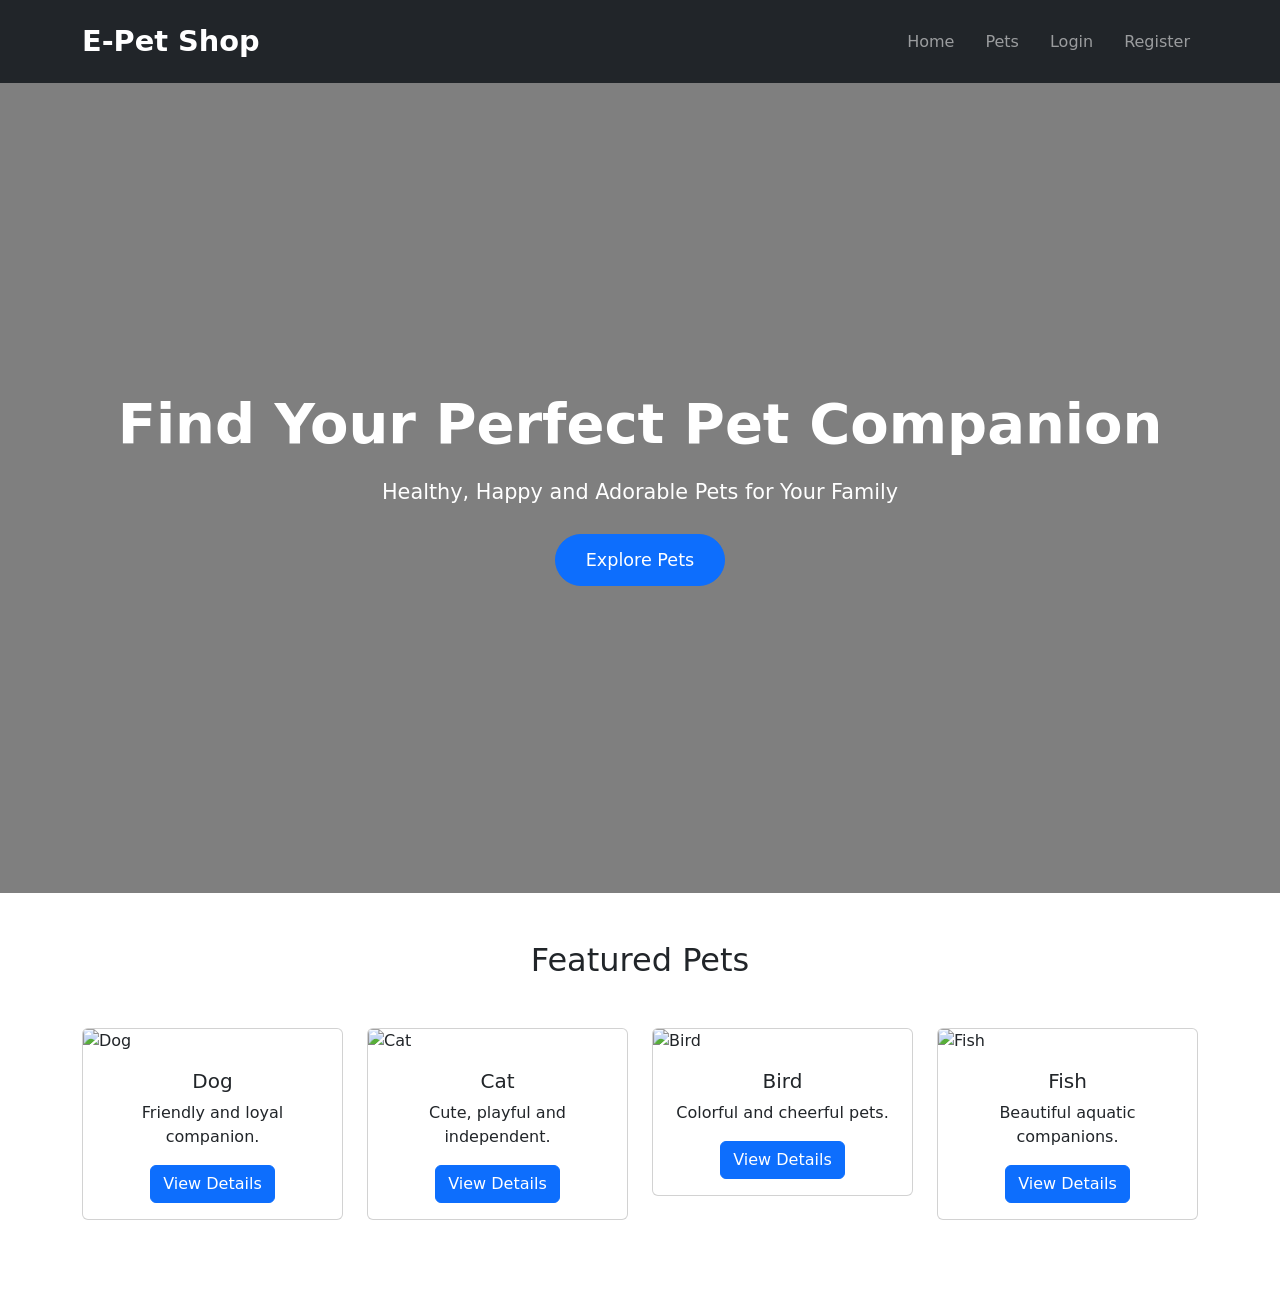
==== index.html @ 761fec96 "Added featured pets section" ====
<!DOCTYPE html>
<html lang="en">
<head>
    <meta charset="UTF-8">
    <meta name="viewport" content="width=device-width, initial-scale=1.0">
    <title>E-Pet Shop</title>

    <link href="https://cdn.jsdelivr.net/npm/bootstrap@5.3.3/dist/css/bootstrap.min.css" rel="stylesheet">

    <link rel="stylesheet" href="style.css">
</head>
<body>

    
    <nav class="navbar navbar-expand-lg navbar-dark bg-dark">
        <div class="container">
            <a class="navbar-brand" href="#">E-Pet Shop</a>

            <button class="navbar-toggler" type="button" data-bs-toggle="collapse" data-bs-target="#navbarNav">
                <span class="navbar-toggler-icon"></span>
            </button>

            <div class="collapse navbar-collapse" id="navbarNav">
                <ul class="navbar-nav ms-auto">
                    <li class="nav-item"><a class="nav-link" href="#">Home</a></li>
                    <li class="nav-item"><a class="nav-link" href="#">Pets</a></li>
                    <li class="nav-item"><a class="nav-link" href="#">Login</a></li>
                    <li class="nav-item"><a class="nav-link" href="#">Register</a></li>
                </ul>
            </div>
        </div>
    </nav>

  
    <section class="hero text-center">
        <div class="container">
            <h1>Find Your Perfect Pet Companion</h1>
            <p>Healthy, Happy and Adorable Pets for Your Family</p>
            <a href="#" class="btn btn-primary">Explore Pets</a>
        </div>
    </section>
    <!-- Featured Pets Section -->
<section class="featured-pets py-5">
    <div class="container">
        <h2 class="text-center mb-5">Featured Pets</h2>

        <div class="row">

            <div class="col-md-3 mb-4">
                <div class="card pet-card">
                    <img src="https://images.unsplash.com/photo-1517849845537-4d257902454a?w=500"
                         class="card-img-top" alt="Dog">
                    <div class="card-body text-center">
                        <h5 class="card-title">Dog</h5>
                        <p class="card-text">Friendly and loyal companion.</p>
                        <a href="#" class="btn btn-primary">View Details</a>
                    </div>
                </div>
            </div>

            <div class="col-md-3 mb-4">
                <div class="card pet-card">
                    <img src="https://images.unsplash.com/photo-1519052537078-e6302a4968d4?w=500"
                         class="card-img-top" alt="Cat">
                    <div class="card-body text-center">
                        <h5 class="card-title">Cat</h5>
                        <p class="card-text">Cute, playful and independent.</p>
                        <a href="#" class="btn btn-primary">View Details</a>
                    </div>
                </div>
            </div>

            <div class="col-md-3 mb-4">
                <div class="card pet-card">
                    <img src="https://images.unsplash.com/photo-1444464666168-49d633b86797?w=500"
                         class="card-img-top" alt="Bird">
                    <div class="card-body text-center">
                        <h5 class="card-title">Bird</h5>
                        <p class="card-text">Colorful and cheerful pets.</p>
                        <a href="#" class="btn btn-primary">View Details</a>
                    </div>
                </div>
            </div>

            <div class="col-md-3 mb-4">
                <div class="card pet-card">
                    <img src="https://images.unsplash.com/photo-1524704654690-b56c05c78a00?w=500"
                         class="card-img-top" alt="Fish">
                    <div class="card-body text-center">
                        <h5 class="card-title">Fish</h5>
                        <p class="card-text">Beautiful aquatic companions.</p>
                        <a href="#" class="btn btn-primary">View Details</a>
                    </div>
                </div>
            </div>

        </div>
    </div>
</section>

    <script src="https://cdn.jsdelivr.net/npm/bootstrap@5.3.3/dist/js/bootstrap.bundle.min.js"></script>

</body>
</html>
---- style.css ----
/* Reset */
*{
    margin: 0;
    padding: 0;
    box-sizing: border-box;
}

/* Navbar */
.navbar{
    padding: 15px 0;
}

.navbar-brand{
    font-size: 1.8rem;
    font-weight: bold;
}

.nav-link{
    margin-left: 15px;
    transition: 0.3s;
}

.nav-link:hover{
    color: #ffc107 !important;
}

/* Hero Section */
.hero{
    height: 90vh;
    display: flex;
    align-items: center;
    justify-content: center;
    text-align: center;

    background: linear-gradient(
        rgba(0,0,0,0.5),
        rgba(0,0,0,0.5)
    ),
    url("https://images.unsplash.com/photo-1517849845537-4d257902454a?w=1600");

    background-size: cover;
    background-position: center;

    color: white;
}

.hero h1{
    font-size: 3.5rem;
    font-weight: bold;
    margin-bottom: 20px;
}

.hero p{
    font-size: 1.3rem;
    margin-bottom: 25px;
}

.hero .btn{
    padding: 12px 30px;
    font-size: 1.1rem;
    border-radius: 30px;
}
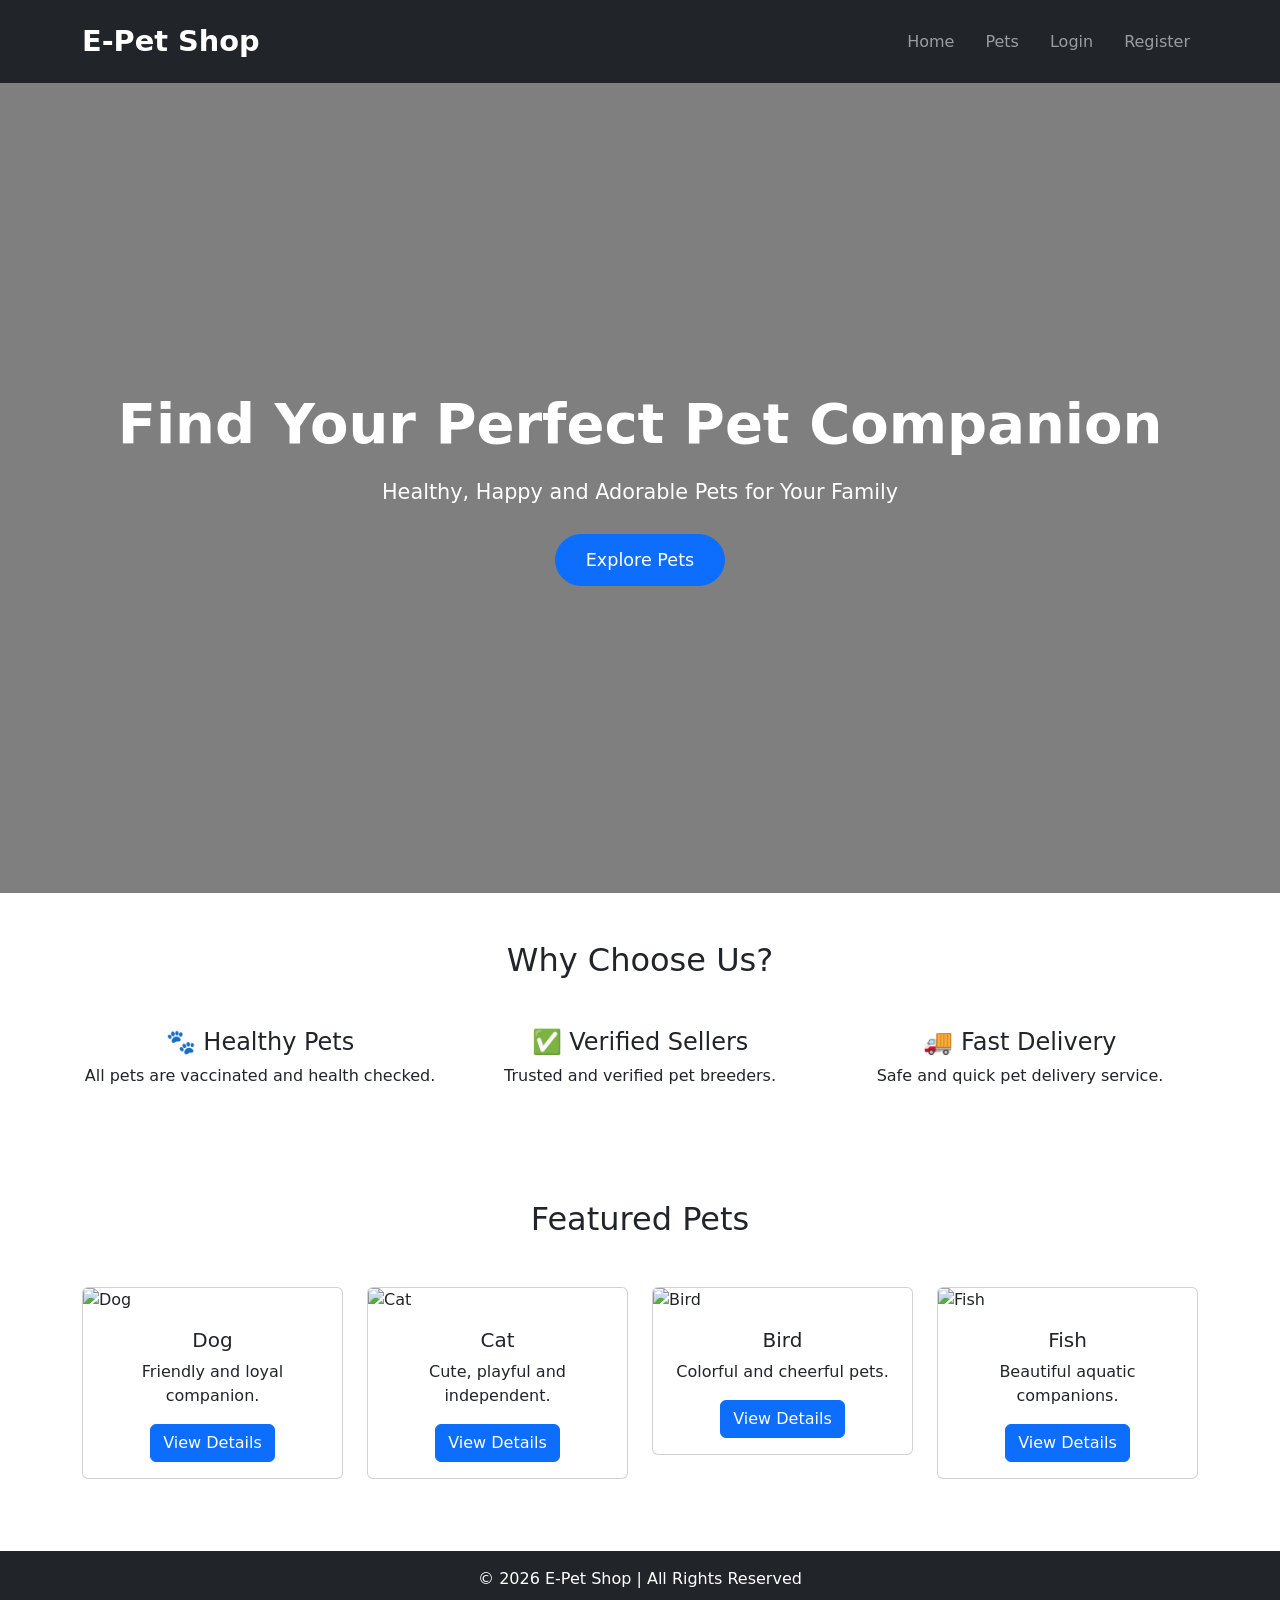
==== commit 37781b82: "Added why choose us section and footer" ====
--- a/index.html
+++ b/index.html
@@ -40,6 +40,29 @@
         </div>
     </section>
     <!-- Featured Pets Section -->
+     <!-- Why Choose Us -->
+<section class="py-5">
+    <div class="container">
+        <h2 class="text-center mb-5">Why Choose Us?</h2>
+
+        <div class="row text-center">
+            <div class="col-md-4">
+                <h4>🐾 Healthy Pets</h4>
+                <p>All pets are vaccinated and health checked.</p>
+            </div>
+
+            <div class="col-md-4">
+                <h4>✅ Verified Sellers</h4>
+                <p>Trusted and verified pet breeders.</p>
+            </div>
+
+            <div class="col-md-4">
+                <h4>🚚 Fast Delivery</h4>
+                <p>Safe and quick pet delivery service.</p>
+            </div>
+        </div>
+    </div>
+</section>
 <section class="featured-pets py-5">
     <div class="container">
         <h2 class="text-center mb-5">Featured Pets</h2>
@@ -97,6 +120,18 @@
         </div>
     </div>
 </section>
+</section>
+
+<footer class="bg-dark text-white text-center py-3">
+    <p class="mb-0">
+        © 2026 E-Pet Shop | All Rights Reserved
+    </p>
+</footer>
+
+<script src="https://cdn.jsdelivr.net/npm/bootstrap@5.3.3/dist/js/bootstrap.bundle.min.js"></script>
+
+</body>
+</html>
 
     <script src="https://cdn.jsdelivr.net/npm/bootstrap@5.3.3/dist/js/bootstrap.bundle.min.js"></script>
 
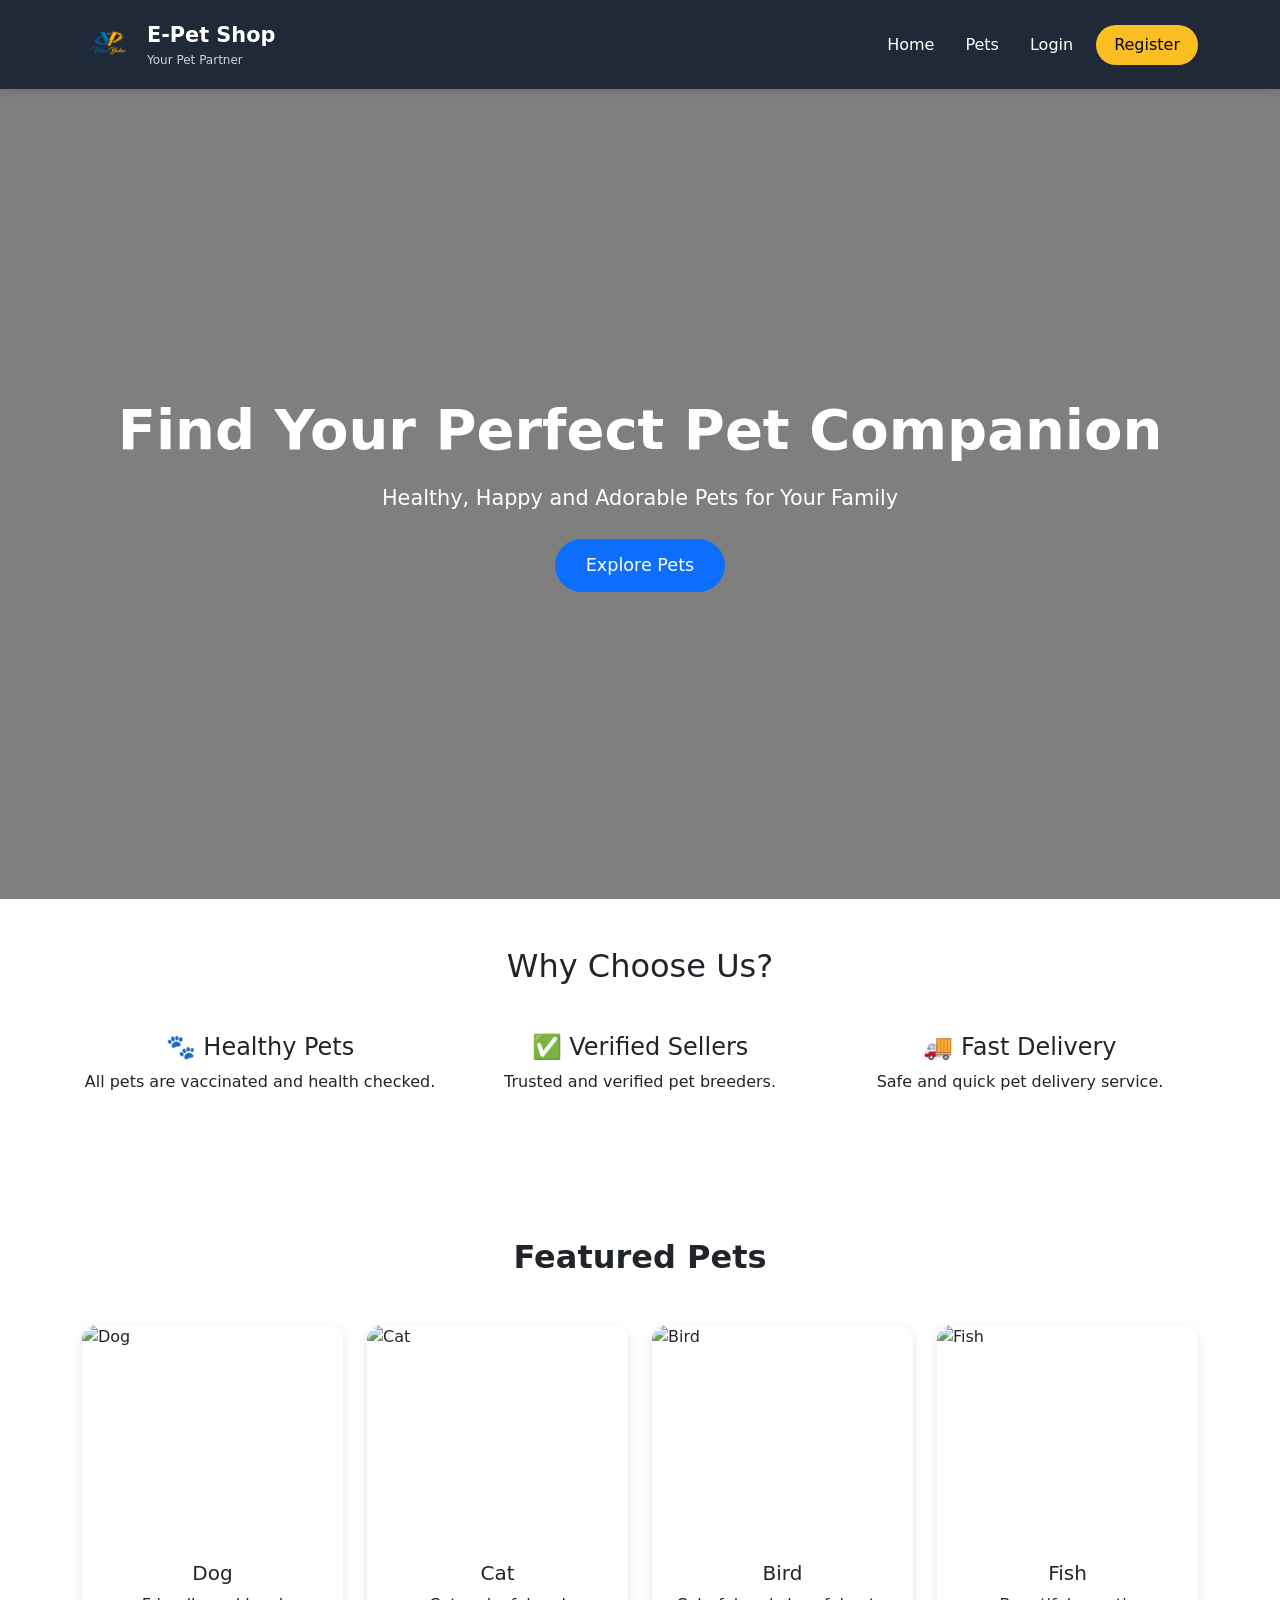
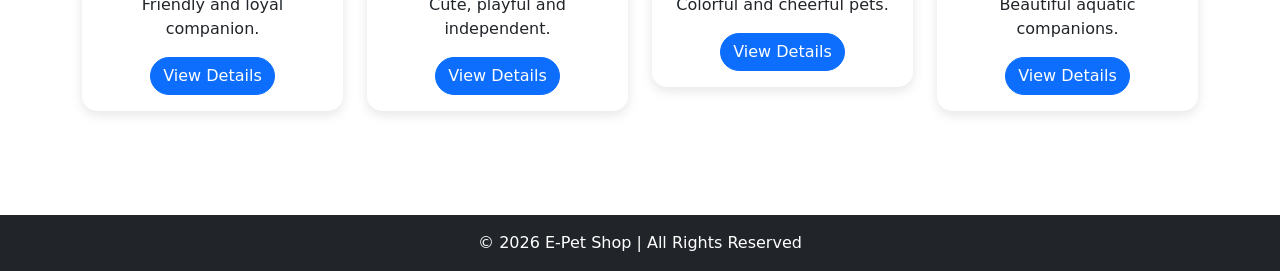
==== commit 50cfbb5c: "Added featured pets section" ====
--- a/index.html
+++ b/index.html
@@ -12,24 +12,49 @@
 <body>
 
     
-    <nav class="navbar navbar-expand-lg navbar-dark bg-dark">
-        <div class="container">
-            <a class="navbar-brand" href="#">E-Pet Shop</a>
+   <nav class="navbar navbar-expand-lg custom-navbar">
+    <div class="container">
 
-            <button class="navbar-toggler" type="button" data-bs-toggle="collapse" data-bs-target="#navbarNav">
-                <span class="navbar-toggler-icon"></span>
-            </button>
+        <a class="navbar-brand d-flex align-items-center" href="#">
+            <img src="ChatGPT Image Jun 15, 2026, 08_16_52 PM.png" alt="Logo" class="logo">
+            <div class="brand-text">
+                <span class="brand-name">E-Pet Shop</span>
+                <small>Your Pet Partner</small>
+            </div>
+        </a>
 
-            <div class="collapse navbar-collapse" id="navbarNav">
-                <ul class="navbar-nav ms-auto">
-                    <li class="nav-item"><a class="nav-link" href="#">Home</a></li>
-                    <li class="nav-item"><a class="nav-link" href="#">Pets</a></li>
-                    <li class="nav-item"><a class="nav-link" href="#">Login</a></li>
-                    <li class="nav-item"><a class="nav-link" href="#">Register</a></li>
-                </ul>
-            </div>
+        <button class="navbar-toggler" type="button"
+                data-bs-toggle="collapse"
+                data-bs-target="#navbarNav">
+            <span class="navbar-toggler-icon"></span>
+        </button>
+
+        <div class="collapse navbar-collapse" id="navbarNav">
+            <ul class="navbar-nav ms-auto">
+
+                <li class="nav-item">
+                    <a class="nav-link active" href="#">Home</a>
+                </li>
+
+                <li class="nav-item">
+                    <a class="nav-link" href="#pets">Pets</a>
+                </li>
+
+                <li class="nav-item">
+                    <a class="nav-link" href="#">Login</a>
+                </li>
+
+                <li class="nav-item">
+                    <a class="nav-link btn-register" href="#">
+                        Register
+                    </a>
+                </li>
+
+            </ul>
         </div>
-    </nav>
+
+    </div>
+</nav>
 
   
     <section class="hero text-center">
@@ -63,7 +88,7 @@
         </div>
     </div>
 </section>
-<section class="featured-pets py-5">
+<section class="why-choose-us">
     <div class="container">
         <h2 class="text-center mb-5">Featured Pets</h2>
 
@@ -71,8 +96,31 @@
 
             <div class="col-md-3 mb-4">
                 <div class="card pet-card">
-                    <img src="https://images.unsplash.com/photo-1517849845537-4d257902454a?w=500"
-                         class="card-img-top" alt="Dog">
+                    <div id="dogCarousel"
+     class="carousel slide"
+     data-bs-ride="carousel"
+     data-bs-interval="2000">
+
+    <div class="carousel-inner">
+
+        <div class="carousel-item active">
+            <img src="https://images.unsplash.com/photo-1517849845537-4d257902454a?w=500"
+                 class="d-block w-100" alt="Dog">
+        </div>
+
+        <div class="carousel-item">
+            <img src="https://images.unsplash.com/photo-1552053831-71594a27632d?w=500"
+                 class="d-block w-100" alt="Dog">
+        </div>
+
+        <div class="carousel-item">
+            <img src="https://images.unsplash.com/photo-1587300003388-59208cc962cb?w=500"
+                 class="d-block w-100" alt="Dog">
+        </div>
+
+    </div>
+
+</div>
                     <div class="card-body text-center">
                         <h5 class="card-title">Dog</h5>
                         <p class="card-text">Friendly and loyal companion.</p>
--- a/style.css
+++ b/style.css
@@ -6,22 +6,58 @@
 }
 
 /* Navbar */
-.navbar{
-    padding: 15px 0;
+/* Professional Navbar */
+
+.custom-navbar{
+    background: #1f2937;
+    padding: 12px 0;
+    box-shadow: 0 2px 10px rgba(0,0,0,0.15);
 }
 
-.navbar-brand{
-    font-size: 1.8rem;
+.logo{
+    width: 55px;
+    height: 55px;
+    border-radius: 50%;
+    object-fit: cover;
+}
+
+.brand-text{
+    display: flex;
+    flex-direction: column;
+    margin-left: 10px;
+}
+
+.brand-name{
+    color: white;
+    font-size: 1.3rem;
     font-weight: bold;
 }
 
+.brand-text small{
+    color: #cbd5e1;
+    font-size: 0.75rem;
+}
+
 .nav-link{
+    color: white !important;
     margin-left: 15px;
+    font-weight: 500;
     transition: 0.3s;
 }
 
 .nav-link:hover{
-    color: #ffc107 !important;
+    color: #fbbf24 !important;
+}
+
+.btn-register{
+    background: #fbbf24;
+    color: black !important;
+    border-radius: 25px;
+    padding: 8px 18px !important;
+}
+
+.btn-register:hover{
+    background: #f59e0b;
 }
 
 /* Hero Section */
@@ -59,4 +95,97 @@
     padding: 12px 30px;
     font-size: 1.1rem;
     border-radius: 30px;
-}+}
+
+/* Featured Pets */
+
+.featured-pets{
+    background-color: #f8f9fa;
+}
+
+.featured-pets h2{
+    font-weight: bold;
+}
+
+.pet-card{
+    transition: transform 0.3s ease;
+    border: none;
+    box-shadow: 0 4px 12px rgba(0,0,0,0.1);
+}
+
+.pet-card:hover{
+    transform: translateY(-10px);
+}
+
+.pet-card img{
+    height: 220px;
+    object-fit: cover;
+}
+
+/* Featured Pets */
+
+.featured-pets{
+    background-color: #f8f9fa;
+    padding: 80px 0;
+}
+
+.featured-pets h2{
+    font-weight: bold;
+    margin-bottom: 40px;
+}
+
+.pet-card{
+    border: none;
+    border-radius: 15px;
+    overflow: hidden;
+    transition: all 0.3s ease;
+    box-shadow: 0 4px 12px rgba(0,0,0,0.1);
+}
+
+.pet-card:hover{
+    transform: translateY(-10px);
+    box-shadow: 0 10px 25px rgba(0,0,0,0.2);
+}
+
+.pet-card img{
+    height: 220px;
+    object-fit: cover;
+}
+
+.pet-card .btn{
+    border-radius: 25px;
+}
+
+/* Why Choose Us */
+
+.why-choose-us{
+    padding: 80px 0;
+}
+
+.why-choose-us h2{
+    font-weight: bold;
+    margin-bottom: 50px;
+}
+
+.why-choose-us .col-md-4{
+    padding: 25px;
+}
+
+.why-choose-us h4{
+    margin-top: 15px;
+    font-weight: bold;
+}
+
+/* Footer */
+
+footer{
+    background-color: #212529;
+    color: white;
+    font-size: 16px;
+}
+
+.carousel-item img{
+    height: 220px;
+    object-fit: cover;
+}
+
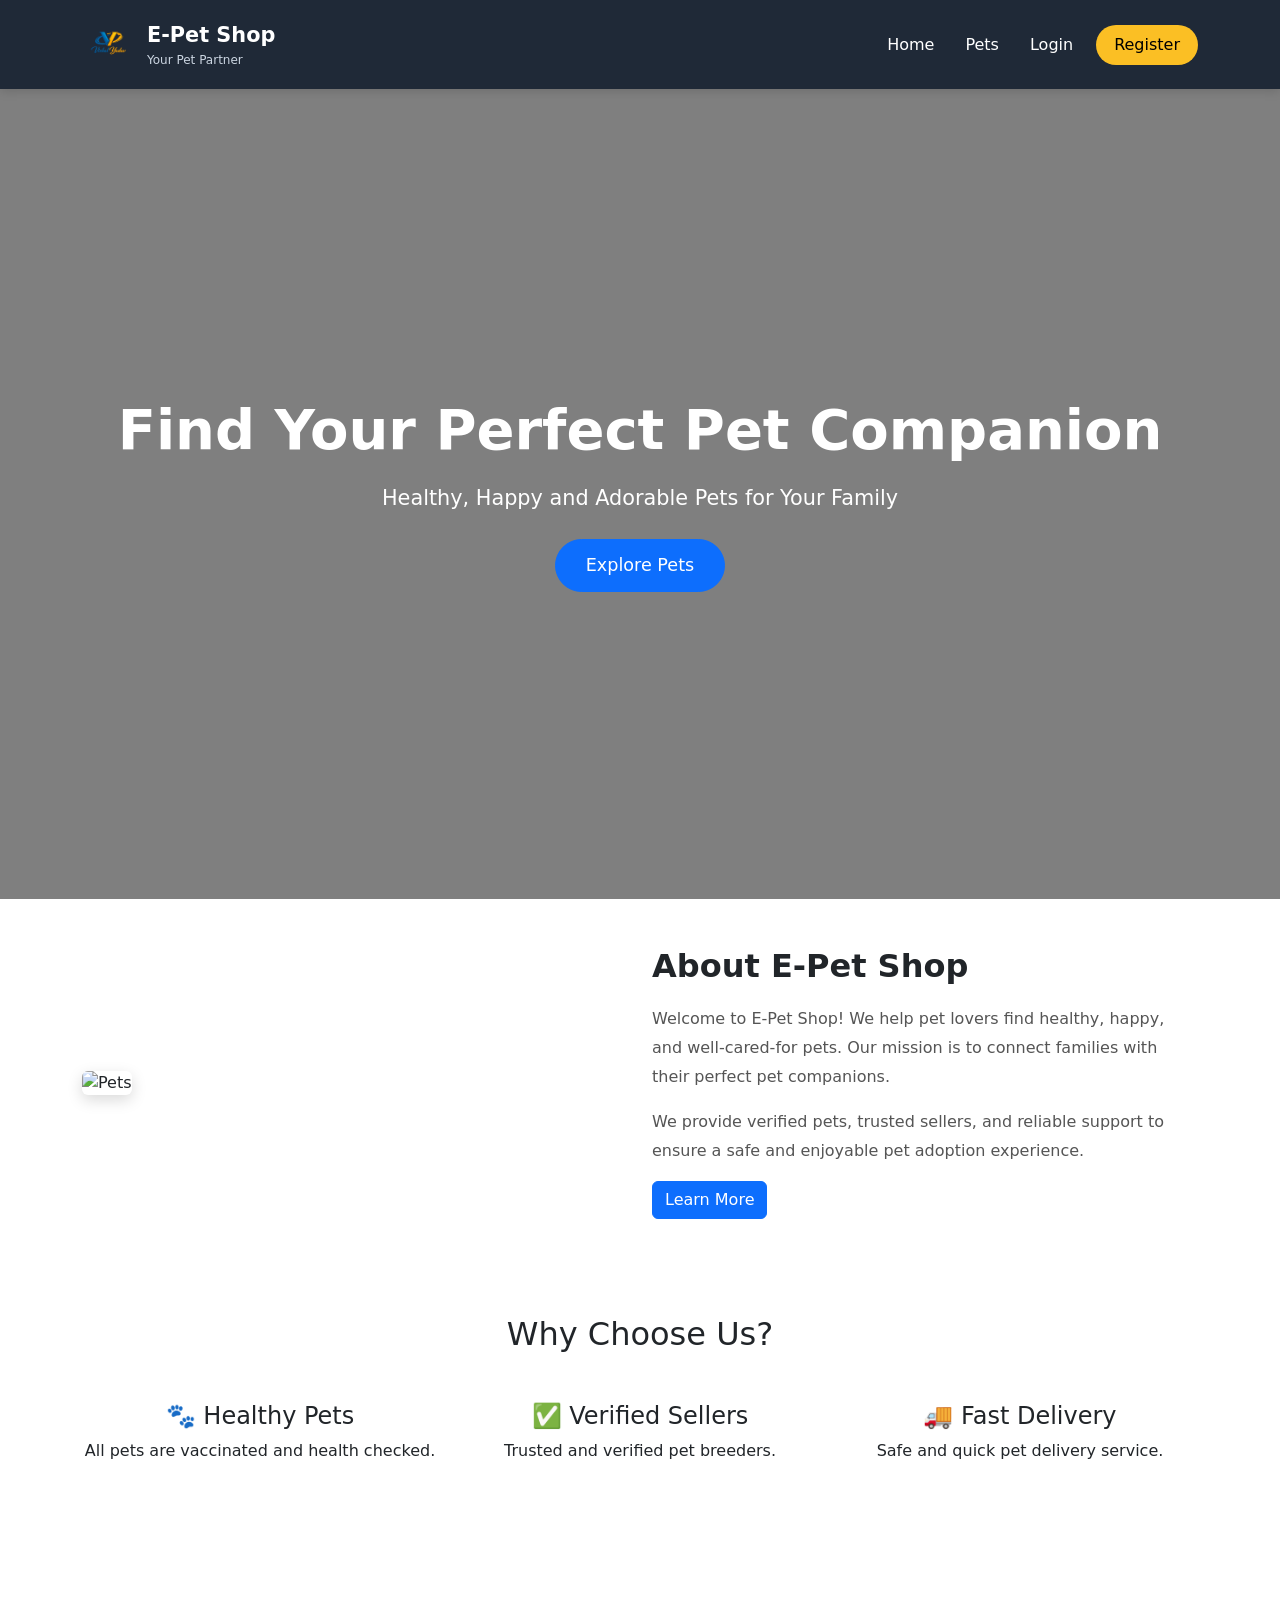
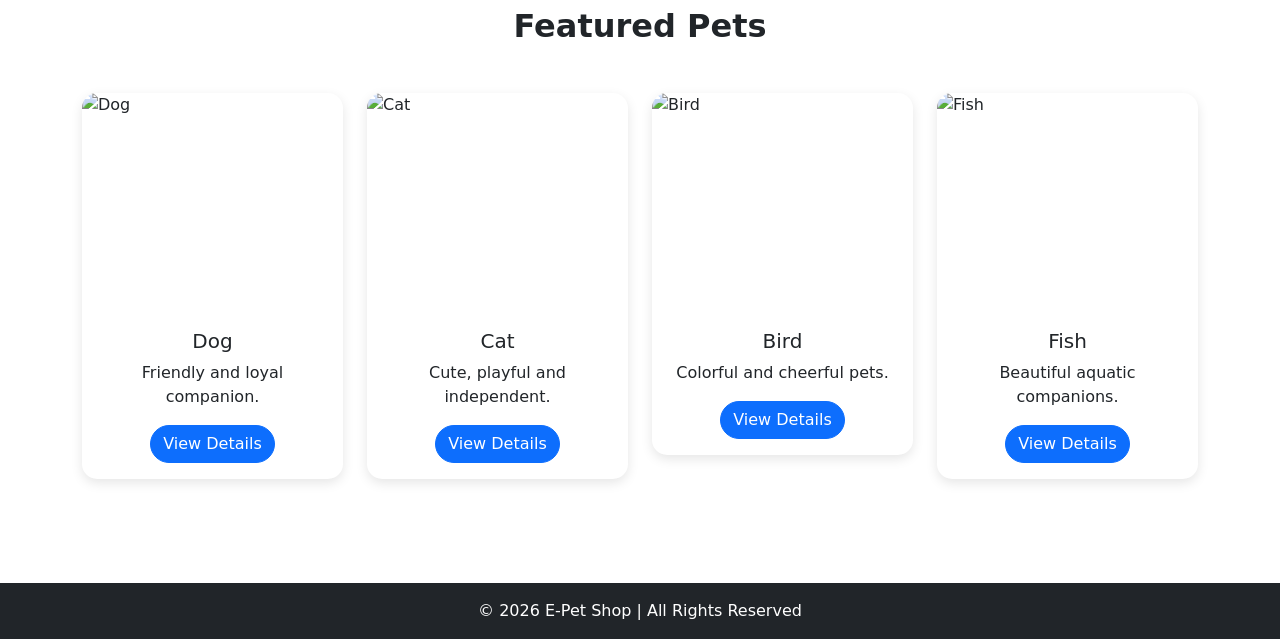
==== commit abd0893e: "Added about us section" ====
--- a/index.html
+++ b/index.html
@@ -65,6 +65,40 @@
         </div>
     </section>
     <!-- Featured Pets Section -->
+     <!-- About Us Section -->
+<section class="about-us py-5">
+    <div class="container">
+        <div class="row align-items-center">
+
+            <div class="col-md-6">
+                <img src="https://images.unsplash.com/photo-1450778869180-41d0601e046e?w=800"
+                     class="img-fluid rounded"
+                     alt="Pets">
+            </div>
+
+            <div class="col-md-6">
+                <h2>About E-Pet Shop</h2>
+
+                <p>
+                    Welcome to E-Pet Shop! We help pet lovers find healthy,
+                    happy, and well-cared-for pets. Our mission is to connect
+                    families with their perfect pet companions.
+                </p>
+
+                <p>
+                    We provide verified pets, trusted sellers, and reliable
+                    support to ensure a safe and enjoyable pet adoption
+                    experience.
+                </p>
+
+                <a href="#" class="btn btn-primary">
+                    Learn More
+                </a>
+            </div>
+
+        </div>
+    </div>
+</section>
      <!-- Why Choose Us -->
 <section class="py-5">
     <div class="container">
--- a/style.css
+++ b/style.css
@@ -189,3 +189,24 @@
     object-fit: cover;
 }
 
+/* About Us */
+
+.about-us{
+    padding: 80px 0;
+    background-color: #ffffff;
+}
+
+.about-us h2{
+    font-weight: bold;
+    margin-bottom: 20px;
+}
+
+.about-us p{
+    color: #555;
+    line-height: 1.8;
+}
+
+.about-us img{
+    border-radius: 15px;
+    box-shadow: 0 5px 15px rgba(0,0,0,0.15);
+}
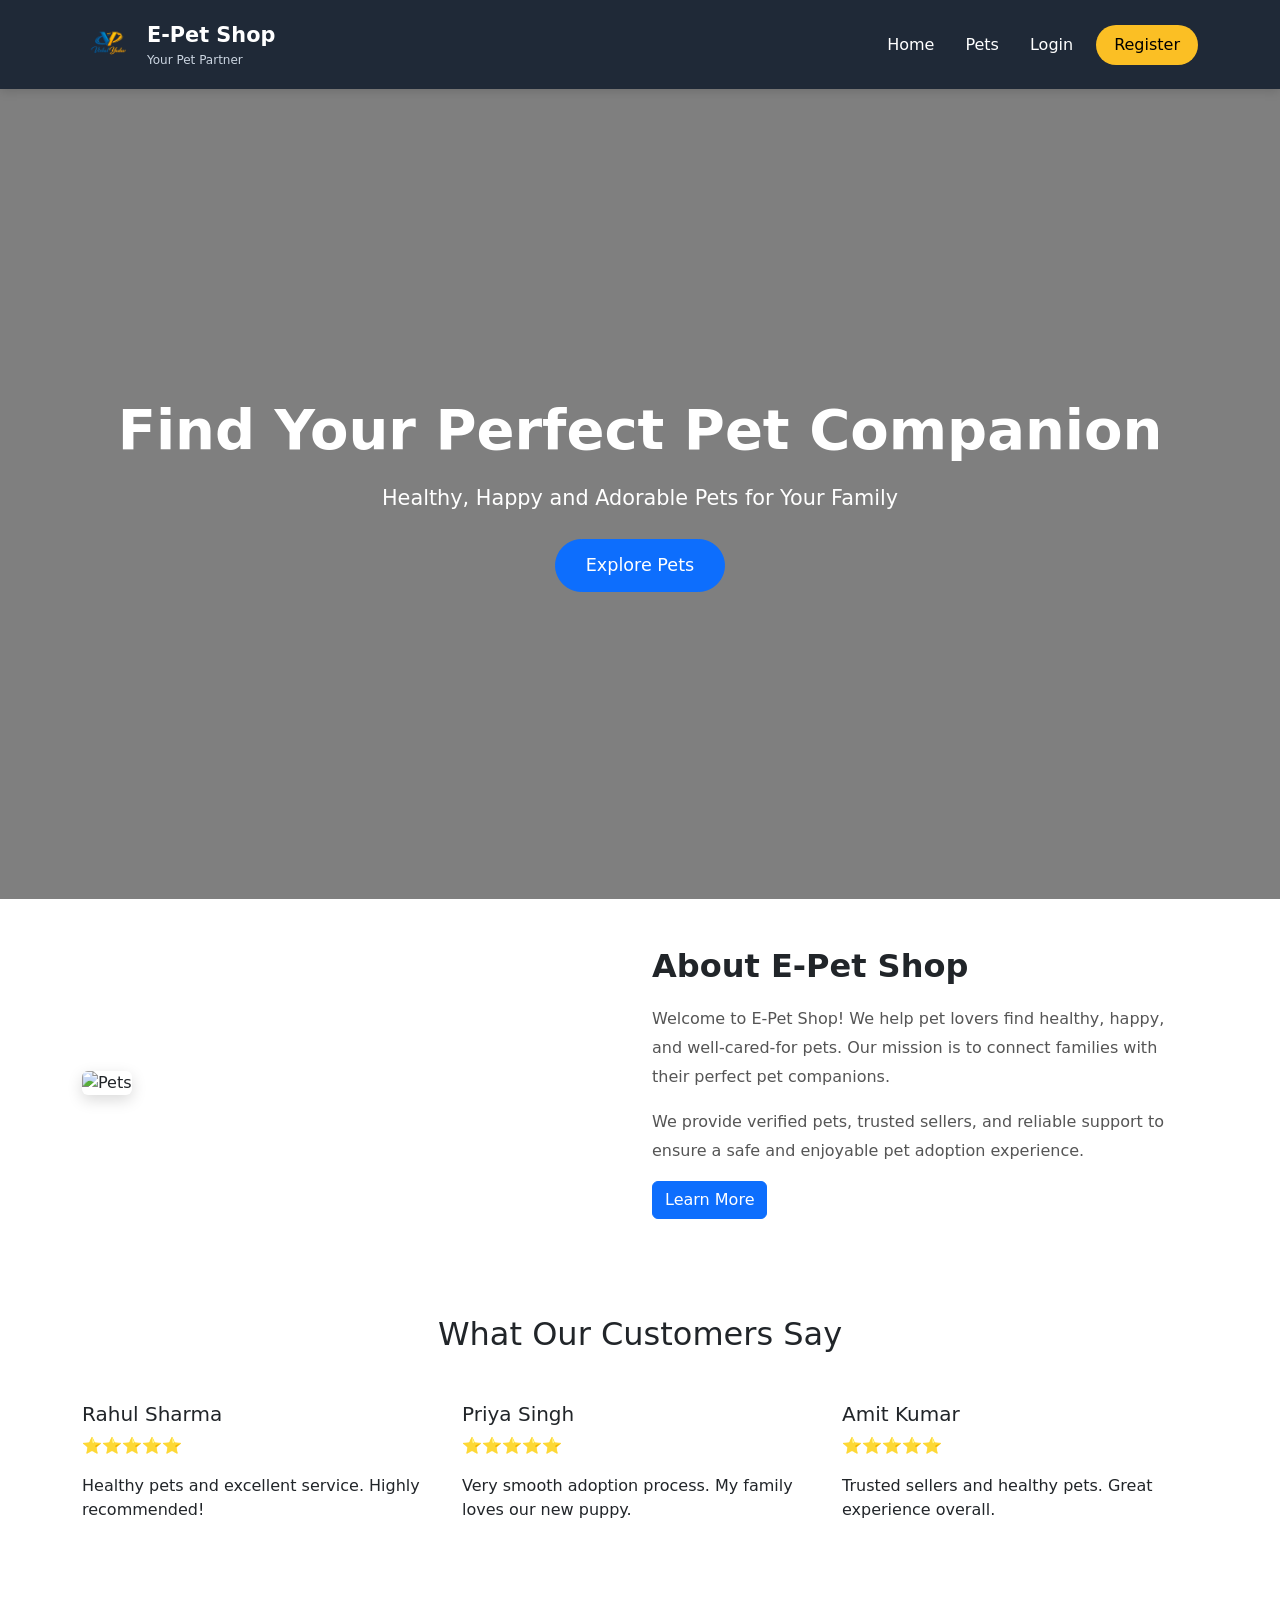
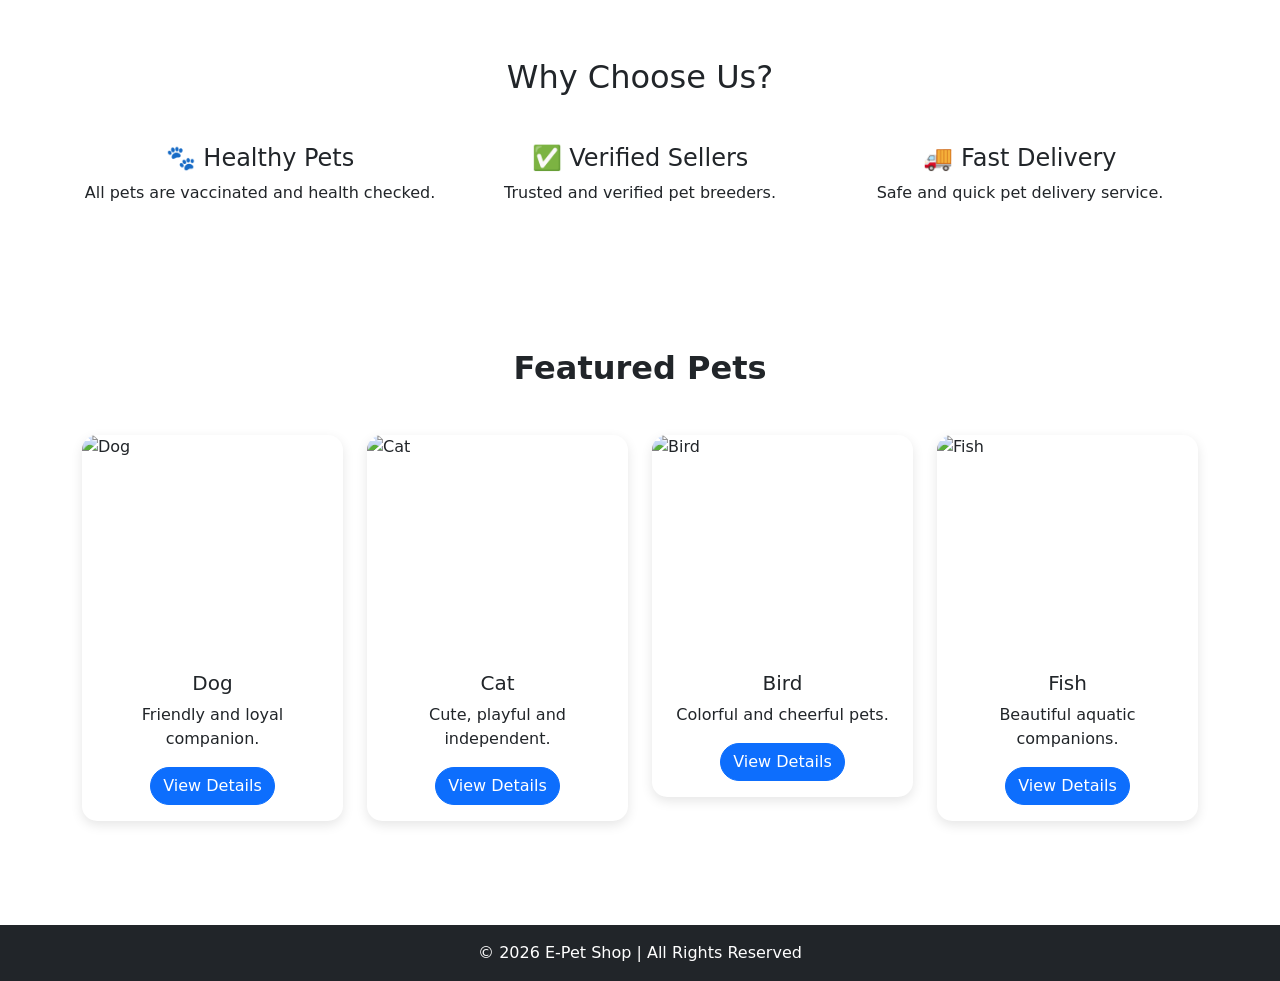
==== commit b47784f4: "add about section" ====
--- a/index.html
+++ b/index.html
@@ -100,6 +100,51 @@
     </div>
 </section>
      <!-- Why Choose Us -->
+      <!-- Customer Reviews Section -->
+<section class="reviews py-5">
+    <div class="container">
+
+        <h2 class="text-center mb-5">What Our Customers Say</h2>
+
+        <div class="row">
+
+            <div class="col-md-4 mb-4">
+                <div class="review-card">
+                    <h5>Rahul Sharma</h5>
+                    <p class="stars">⭐⭐⭐⭐⭐</p>
+                    <p>
+                        Healthy pets and excellent service.
+                        Highly recommended!
+                    </p>
+                </div>
+            </div>
+
+            <div class="col-md-4 mb-4">
+                <div class="review-card">
+                    <h5>Priya Singh</h5>
+                    <p class="stars">⭐⭐⭐⭐⭐</p>
+                    <p>
+                        Very smooth adoption process.
+                        My family loves our new puppy.
+                    </p>
+                </div>
+            </div>
+
+            <div class="col-md-4 mb-4">
+                <div class="review-card">
+                    <h5>Amit Kumar</h5>
+                    <p class="stars">⭐⭐⭐⭐⭐</p>
+                    <p>
+                        Trusted sellers and healthy pets.
+                        Great experience overall.
+                    </p>
+                </div>
+            </div>
+
+        </div>
+
+    </div>
+</section>
 <section class="py-5">
     <div class="container">
         <h2 class="text-center mb-5">Why Choose Us?</h2>
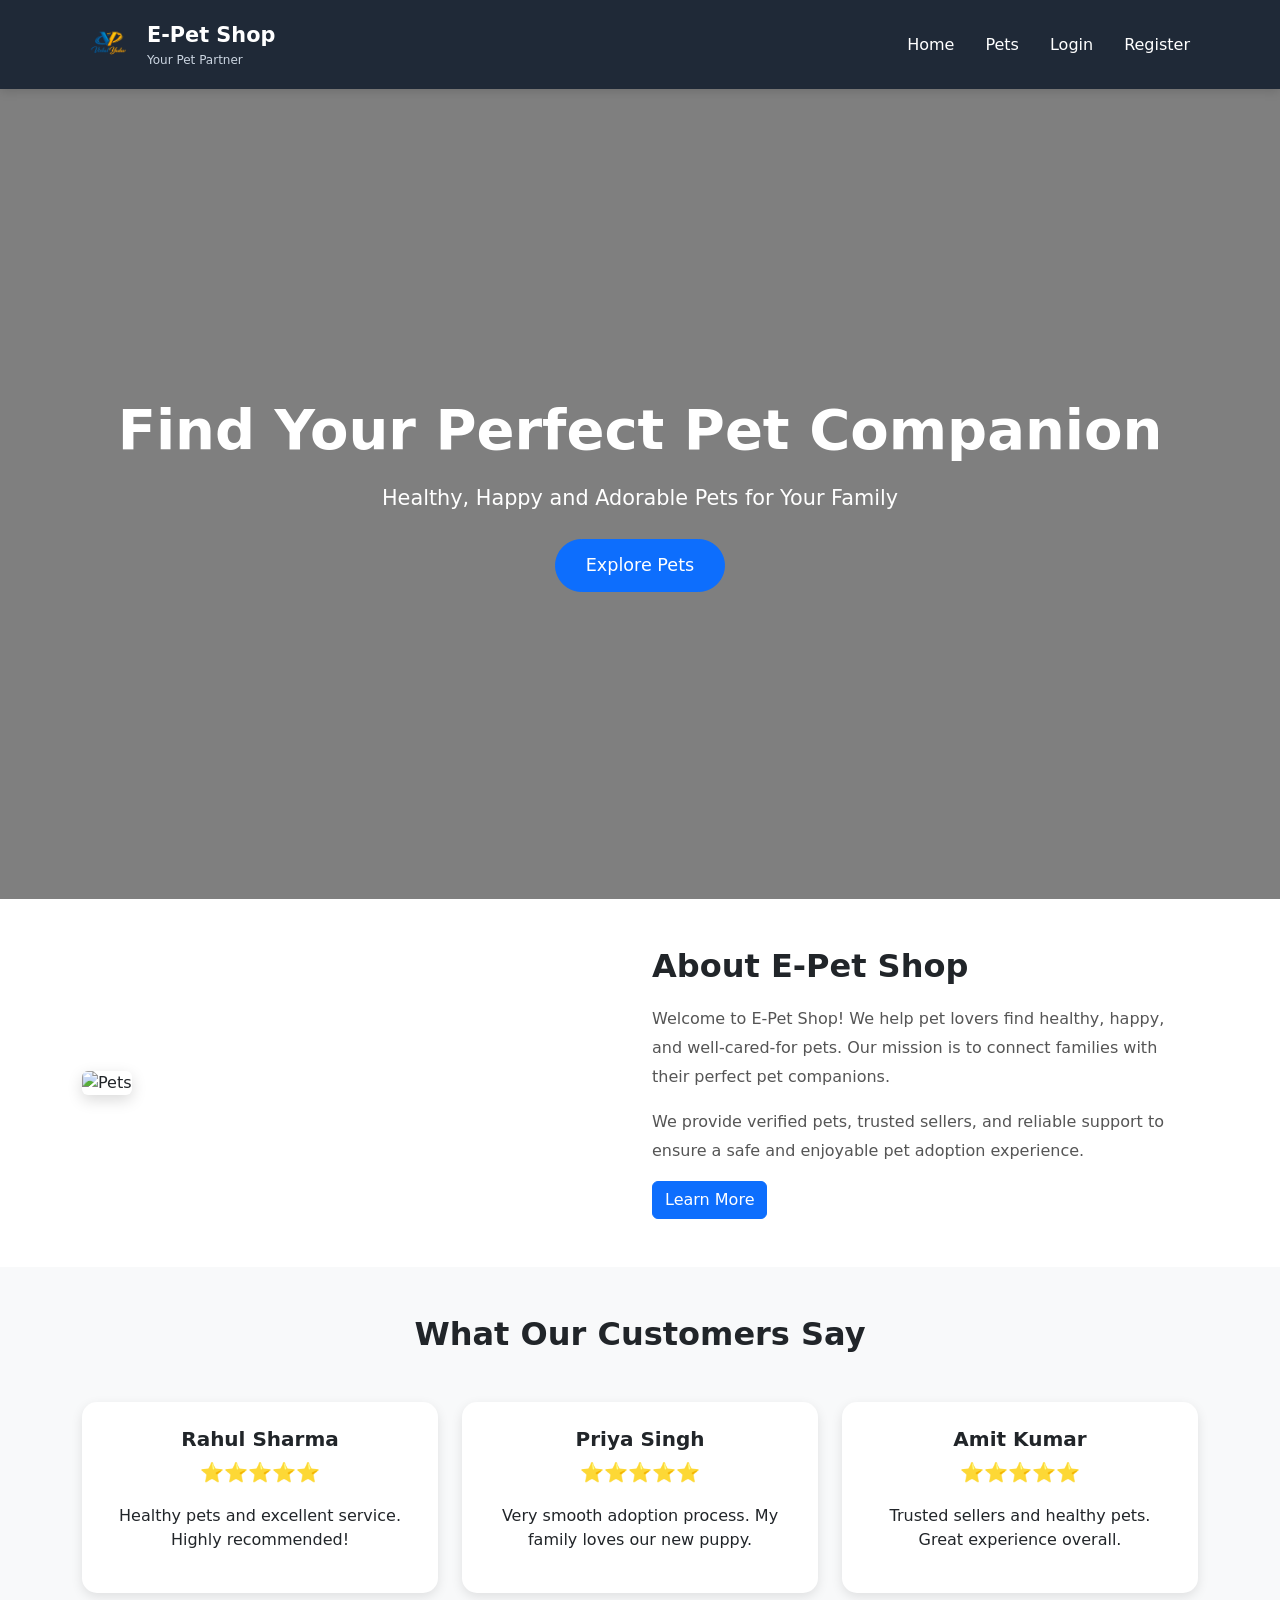
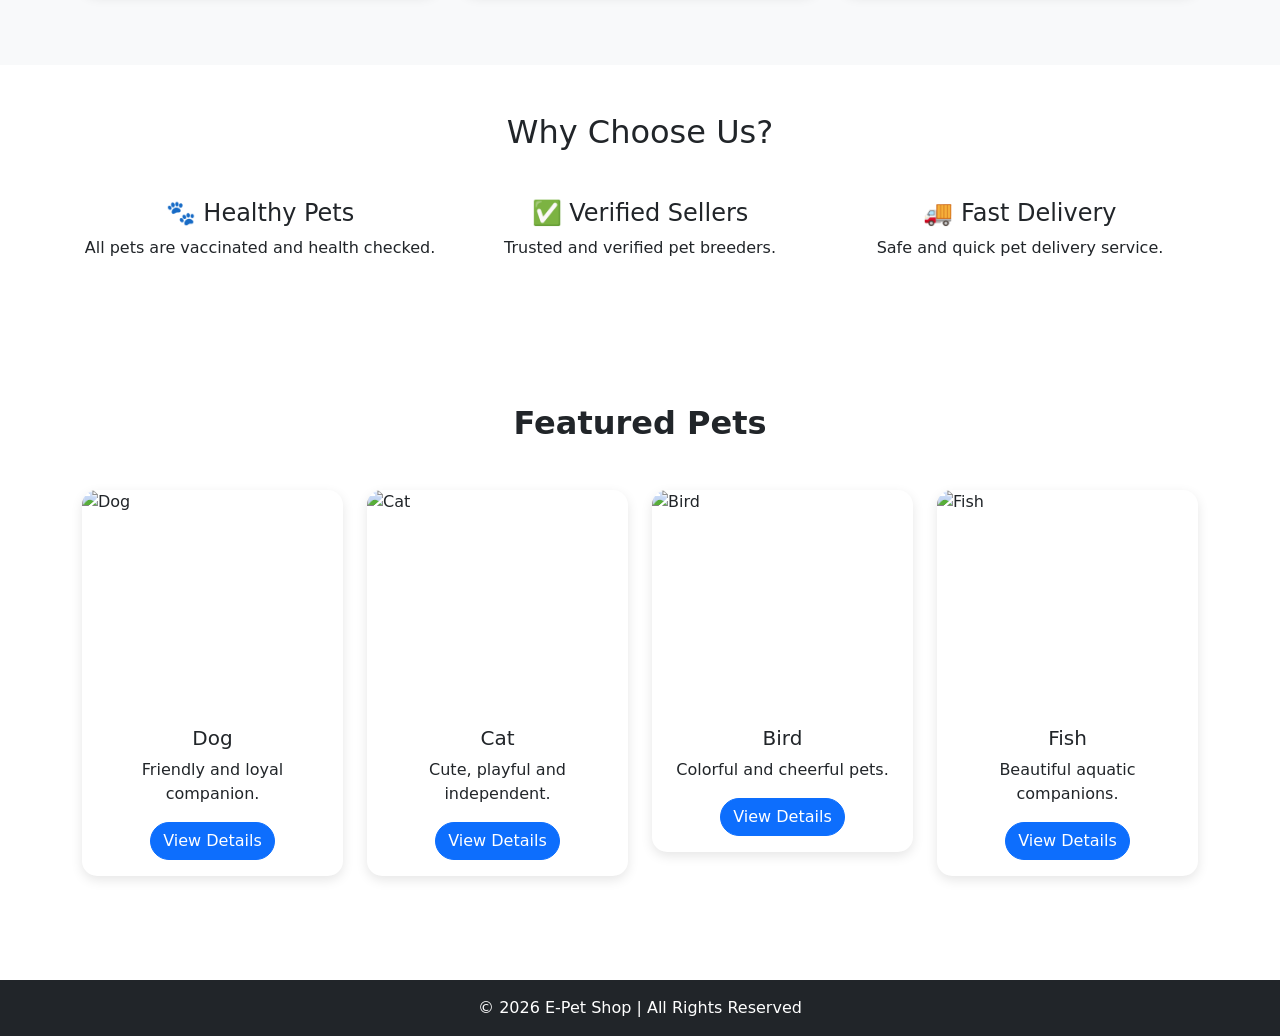
==== commit a3cc93bf: "Added login page and improved homepage" ====
--- a/index.html
+++ b/index.html
@@ -39,15 +39,12 @@
                 <li class="nav-item">
                     <a class="nav-link" href="#pets">Pets</a>
                 </li>
-
-                <li class="nav-item">
-                    <a class="nav-link" href="#">Login</a>
-                </li>
-
-                <li class="nav-item">
-                    <a class="nav-link btn-register" href="#">
-                        Register
-                    </a>
+                <li class="nav-item">
+                 <a class="nav-link" href="login.html">Login</a>
+                </li>
+
+                <li class="nav-item">
+                    <a class="nav-link" href="register.html">Register</a>
                 </li>
 
             </ul>
--- a/style.css
+++ b/style.css
@@ -209,4 +209,57 @@
 .about-us img{
     border-radius: 15px;
     box-shadow: 0 5px 15px rgba(0,0,0,0.15);
+}
+
+/* Customer Reviews */
+
+.reviews{
+    background-color: #f8f9fa;
+    padding: 80px 0;
+}
+
+.reviews h2{
+    font-weight: bold;
+}
+
+.review-card{
+    background: white;
+    padding: 25px;
+    border-radius: 15px;
+    text-align: center;
+    box-shadow: 0 4px 12px rgba(0,0,0,0.1);
+    transition: 0.3s;
+}
+
+.review-card:hover{
+    transform: translateY(-8px);
+}
+
+.review-card h5{
+    font-weight: bold;
+}
+
+.stars{
+    font-size: 1.2rem;
+}
+/* Login Page */
+
+.login-container{
+    min-height: 100vh;
+    display: flex;
+    justify-content: center;
+    align-items: center;
+    background: #f4f4f4;
+}
+
+.login-card{
+    width: 400px;
+    background: white;
+    padding: 30px;
+    border-radius: 15px;
+    box-shadow: 0 5px 15px rgba(0,0,0,0.15);
+}
+
+.login-card h2{
+    font-weight: bold;
 }
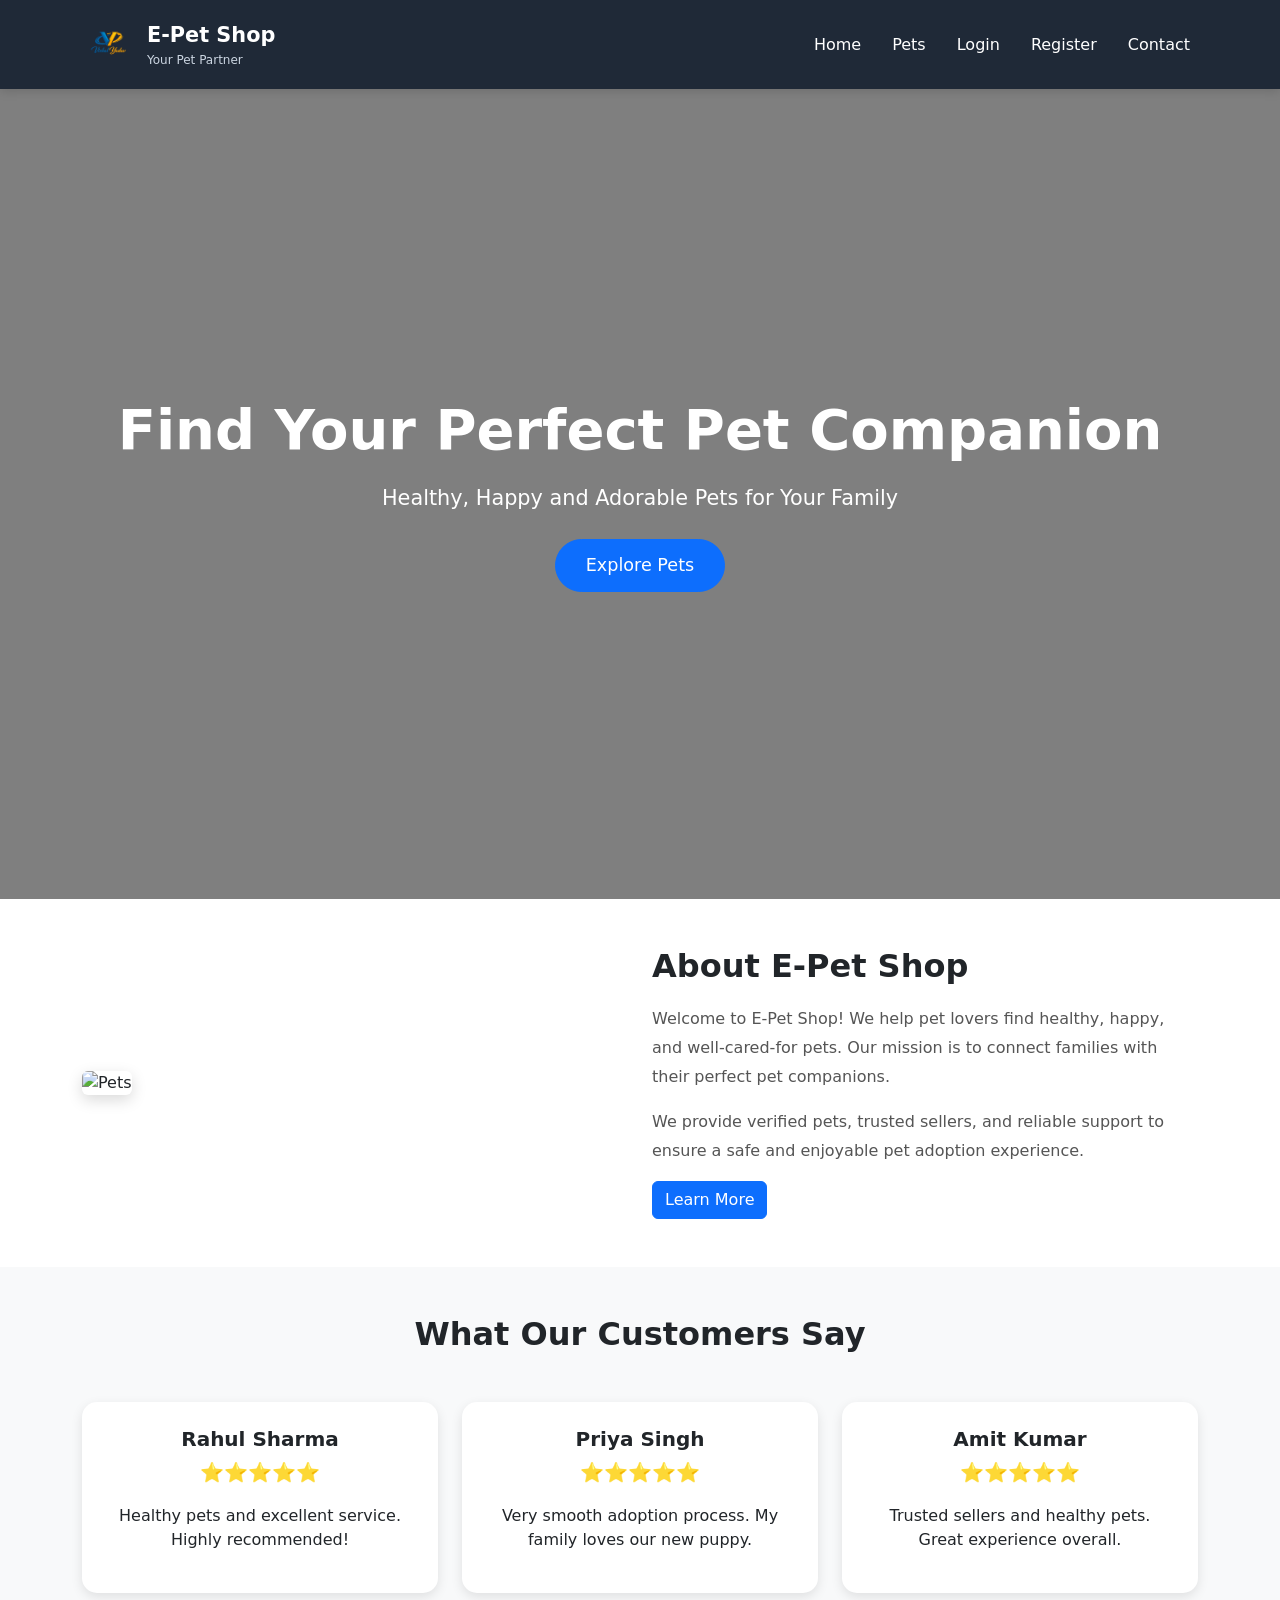
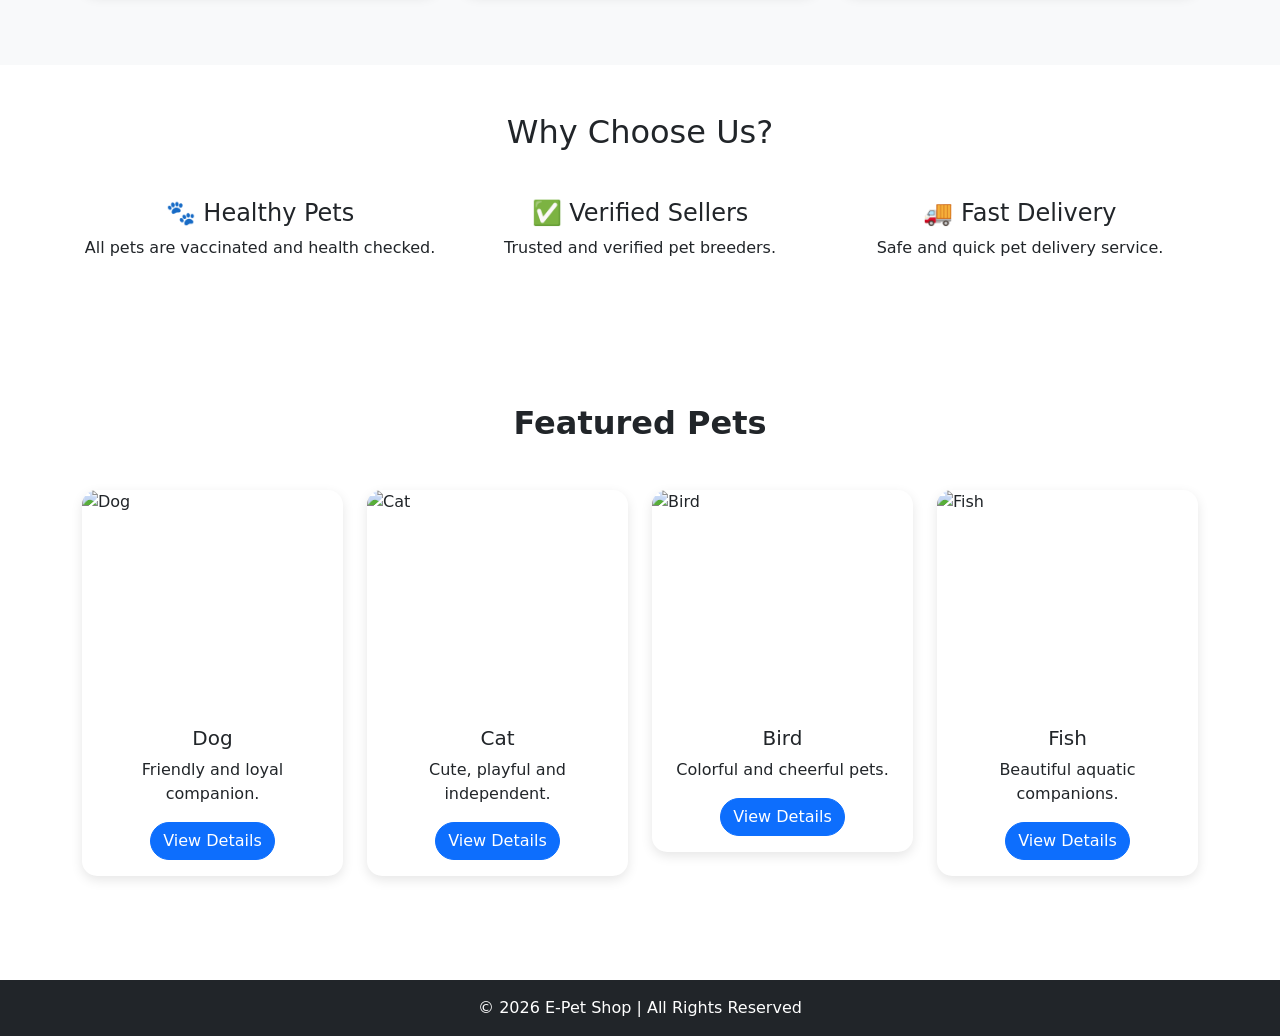
==== commit f8f5016f: "added login page and improved homepage" ====
--- a/index.html
+++ b/index.html
@@ -46,6 +46,9 @@
                 <li class="nav-item">
                     <a class="nav-link" href="register.html">Register</a>
                 </li>
+                <li class="nav-item">
+    <a class="nav-link" href="contact.html">Contact</a>
+</li>
 
             </ul>
         </div>
--- a/style.css
+++ b/style.css
@@ -262,4 +262,23 @@
 
 .login-card h2{
     font-weight: bold;
+}
+
+/* Contact Page */
+
+.contact-container{
+    padding: 80px 0;
+    min-height: 100vh;
+    background: #f8f9fa;
+}
+
+.contact-container h2{
+    font-weight: bold;
+}
+
+.contact-container form{
+    background: white;
+    padding: 25px;
+    border-radius: 15px;
+    box-shadow: 0 5px 15px rgba(0,0,0,0.1);
 }
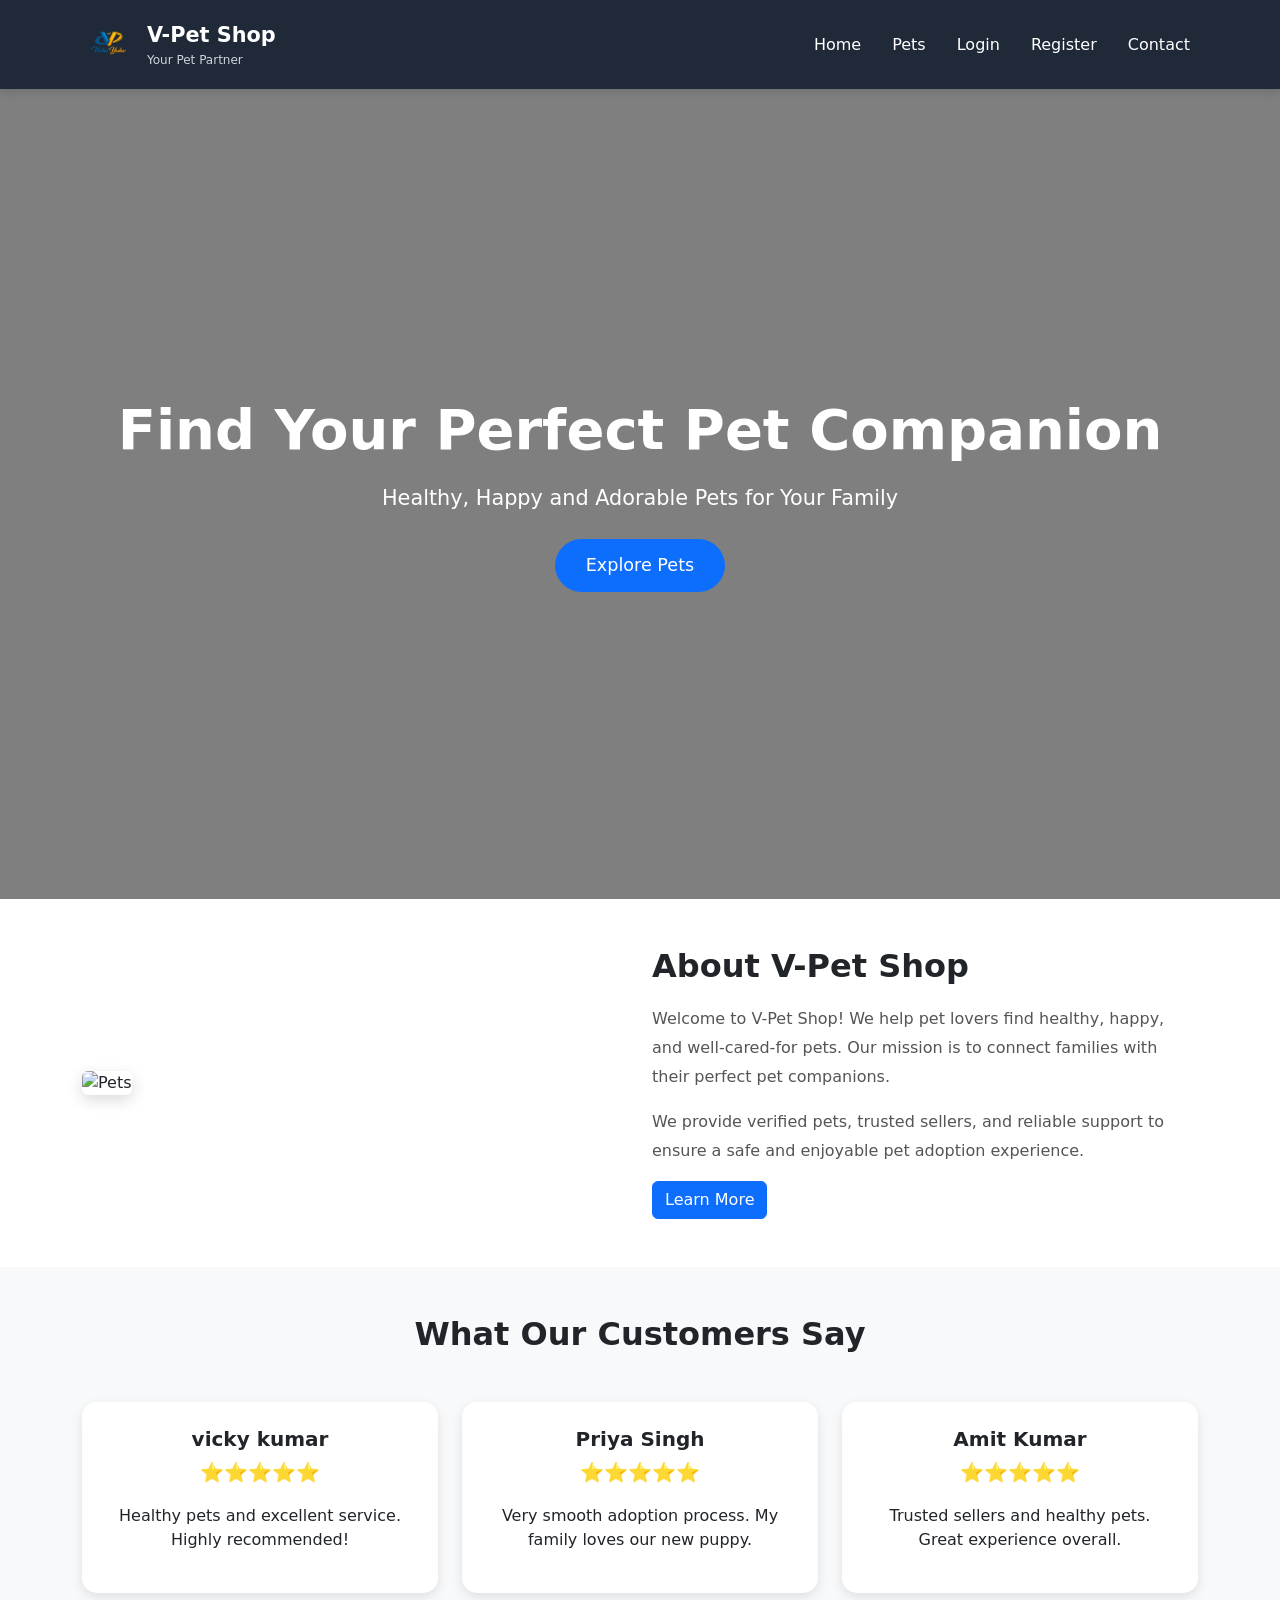
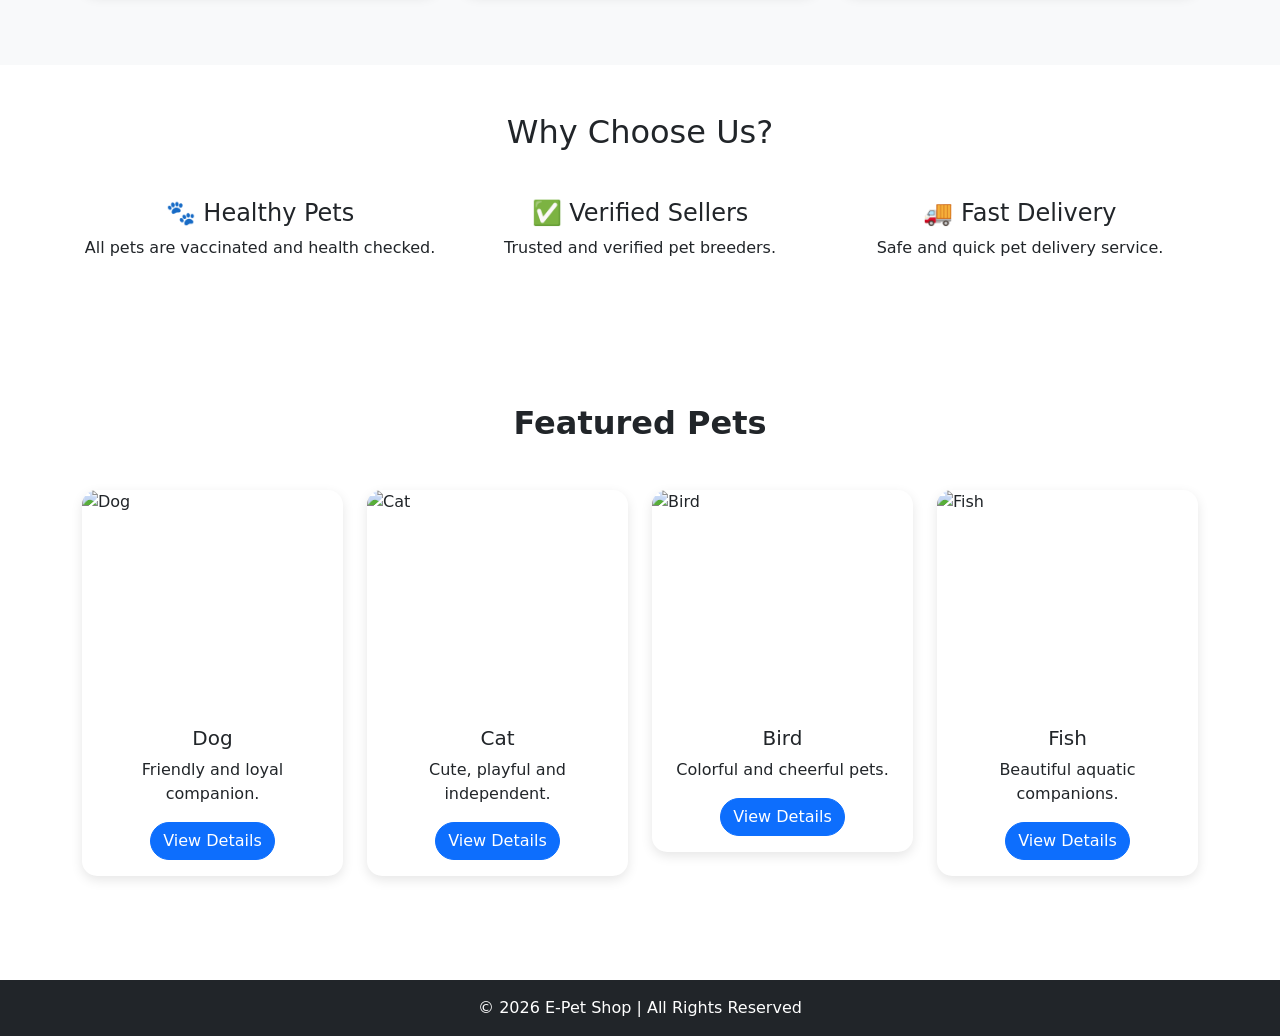
==== commit 205825f4: "Added login form validation" ====
--- a/index.html
+++ b/index.html
@@ -9,6 +9,8 @@
 
     <link rel="stylesheet" href="style.css">
 </head>
+
+
 <body>
 
     
@@ -18,7 +20,7 @@
         <a class="navbar-brand d-flex align-items-center" href="#">
             <img src="ChatGPT Image Jun 15, 2026, 08_16_52 PM.png" alt="Logo" class="logo">
             <div class="brand-text">
-                <span class="brand-name">E-Pet Shop</span>
+                <span class="brand-name">V-Pet Shop</span>
                 <small>Your Pet Partner</small>
             </div>
         </a>
@@ -77,10 +79,10 @@
             </div>
 
             <div class="col-md-6">
-                <h2>About E-Pet Shop</h2>
+                <h2>About V-Pet Shop</h2>
 
                 <p>
-                    Welcome to E-Pet Shop! We help pet lovers find healthy,
+                    Welcome to V-Pet Shop! We help pet lovers find healthy,
                     happy, and well-cared-for pets. Our mission is to connect
                     families with their perfect pet companions.
                 </p>
@@ -110,7 +112,7 @@
 
             <div class="col-md-4 mb-4">
                 <div class="review-card">
-                    <h5>Rahul Sharma</h5>
+                    <h5>vicky kumar</h5>
                     <p class="stars">⭐⭐⭐⭐⭐</p>
                     <p>
                         Healthy pets and excellent service.
@@ -261,6 +263,6 @@
 </html>
 
     <script src="https://cdn.jsdelivr.net/npm/bootstrap@5.3.3/dist/js/bootstrap.bundle.min.js"></script>
-
+<script src="pet.js"></script>
 </body>
 </html>
